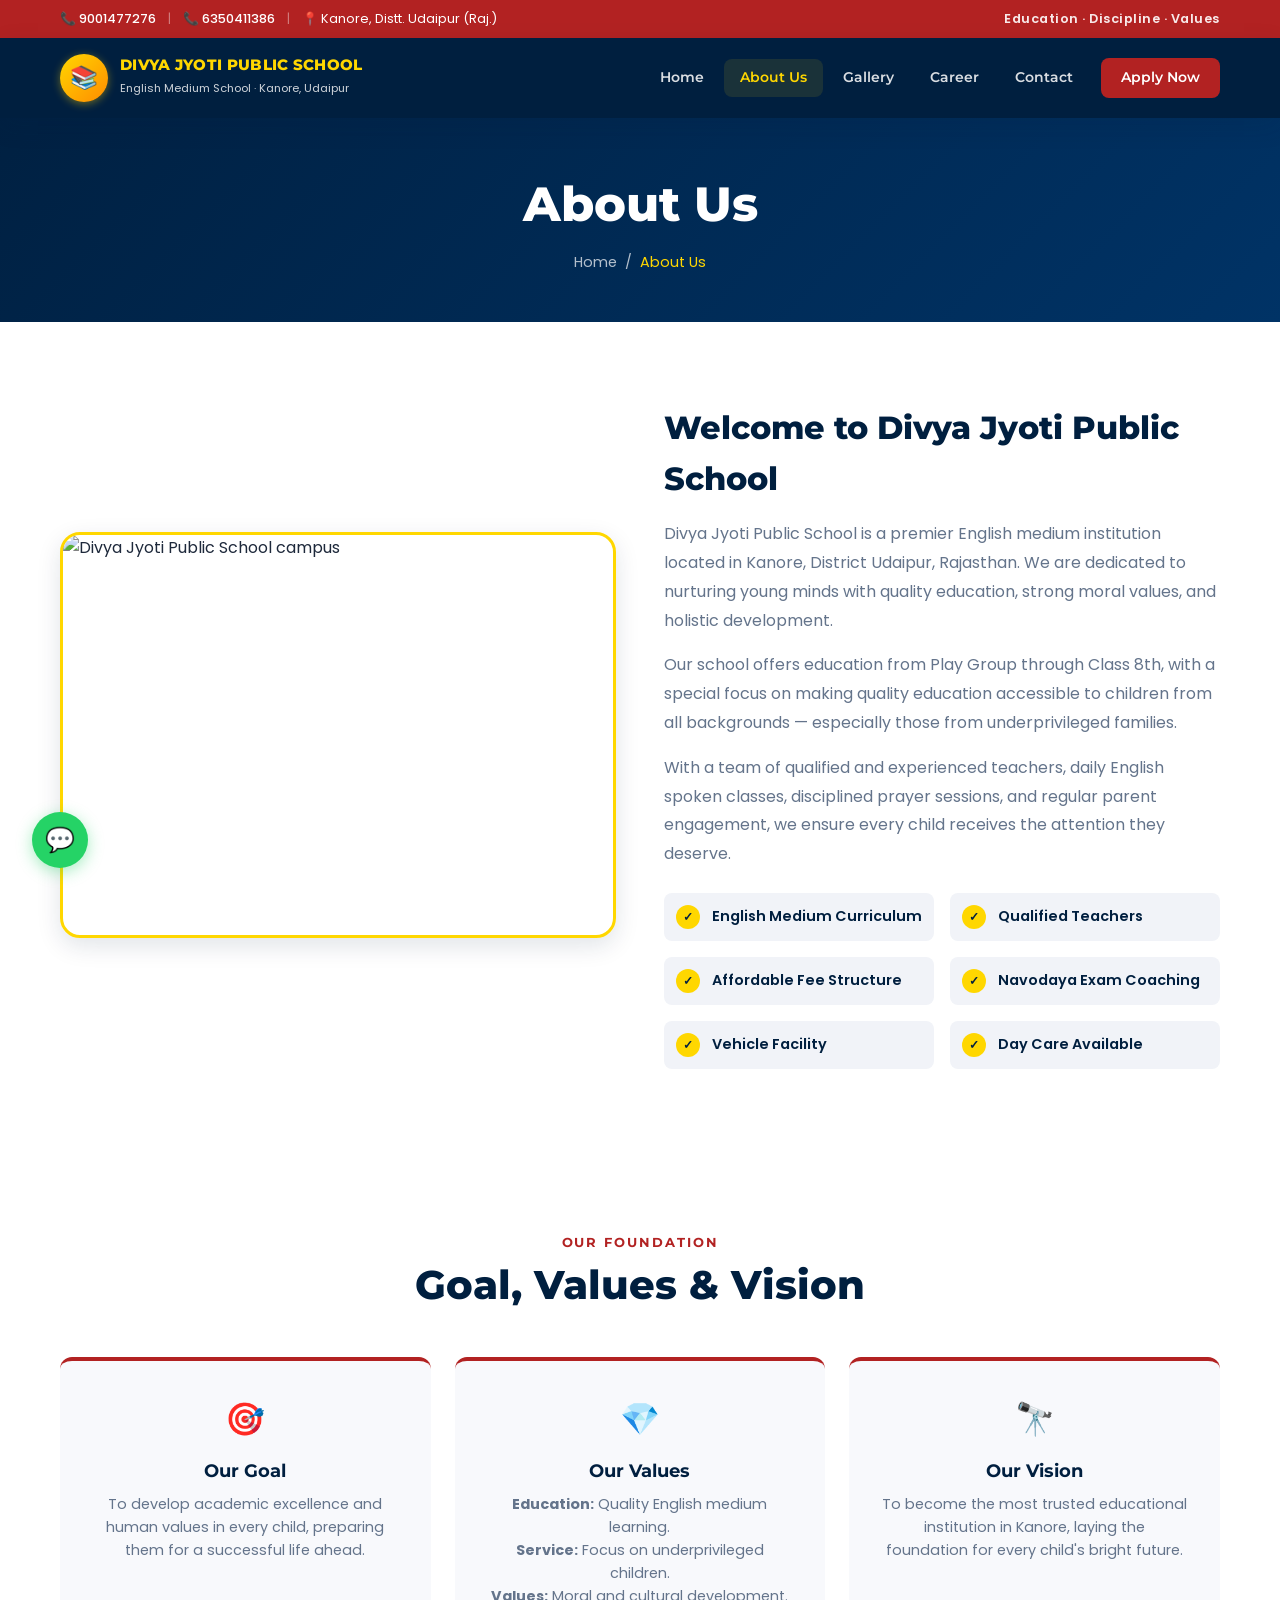
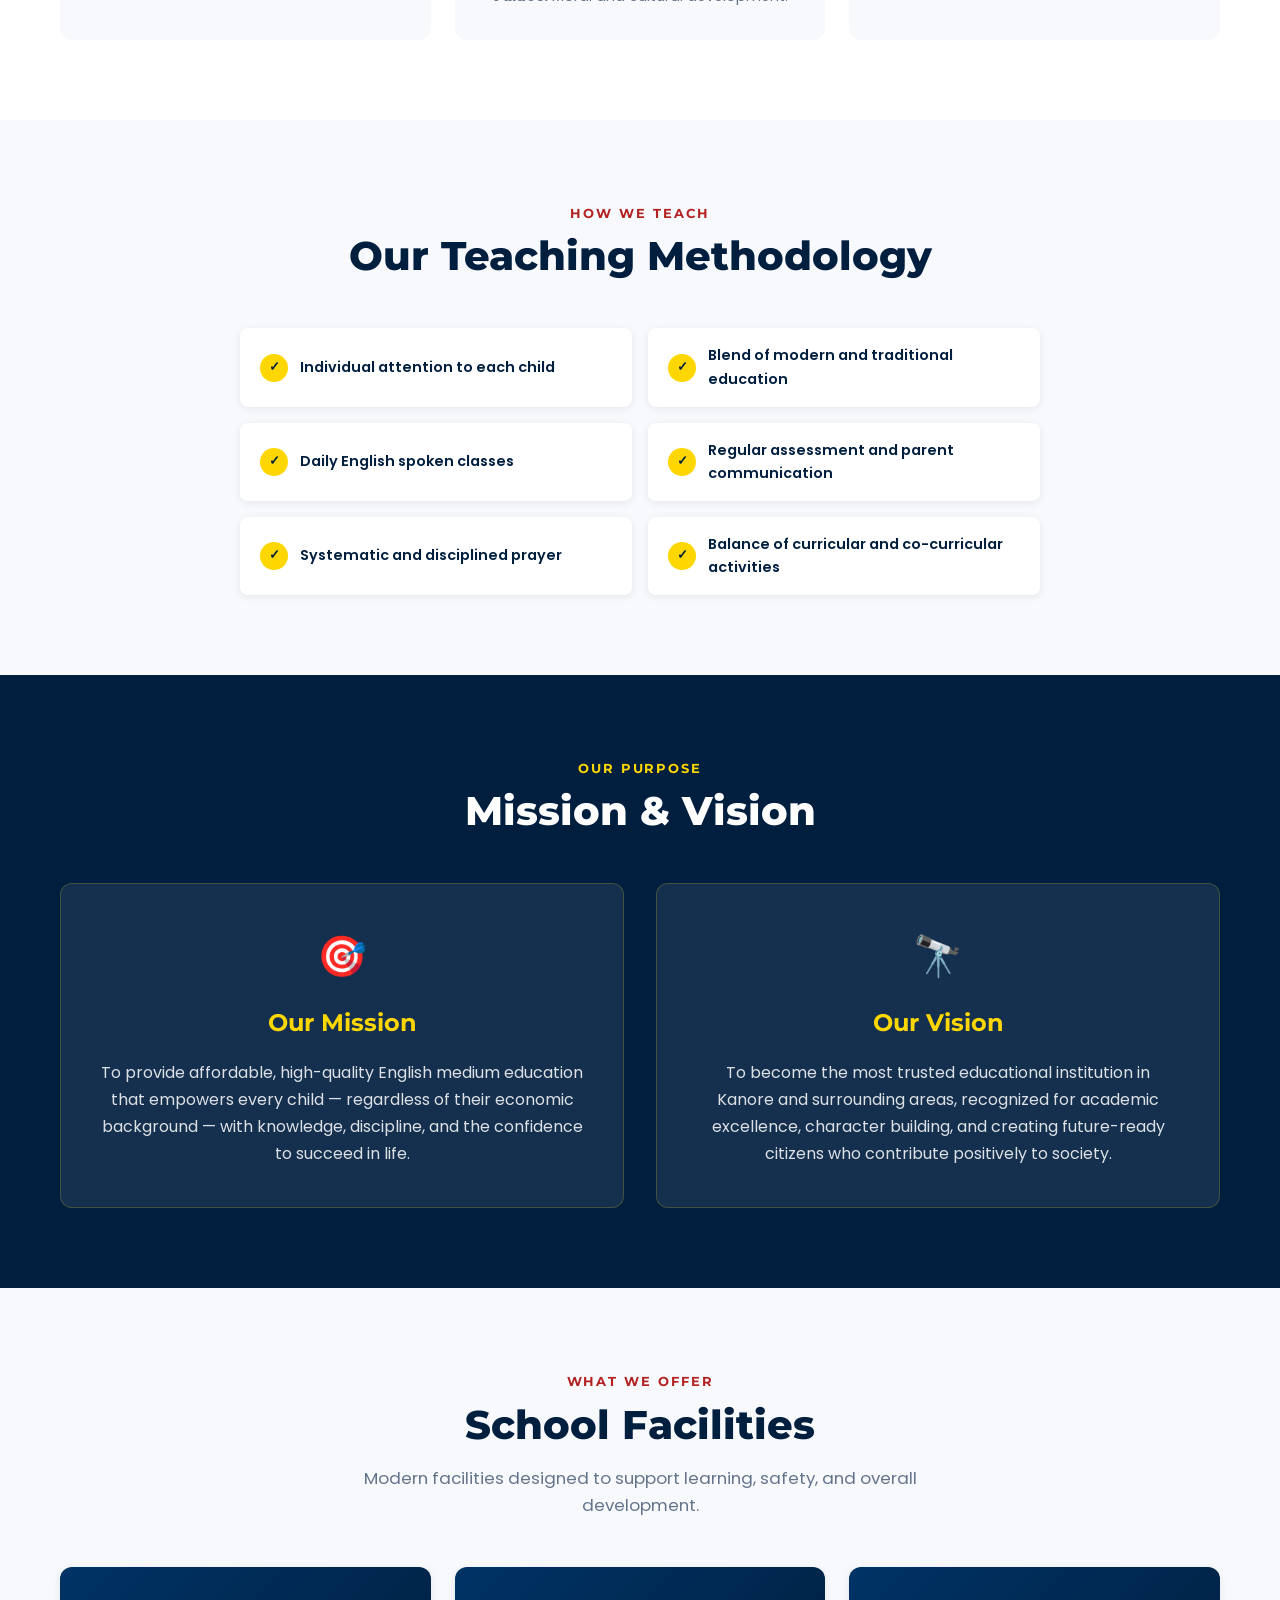
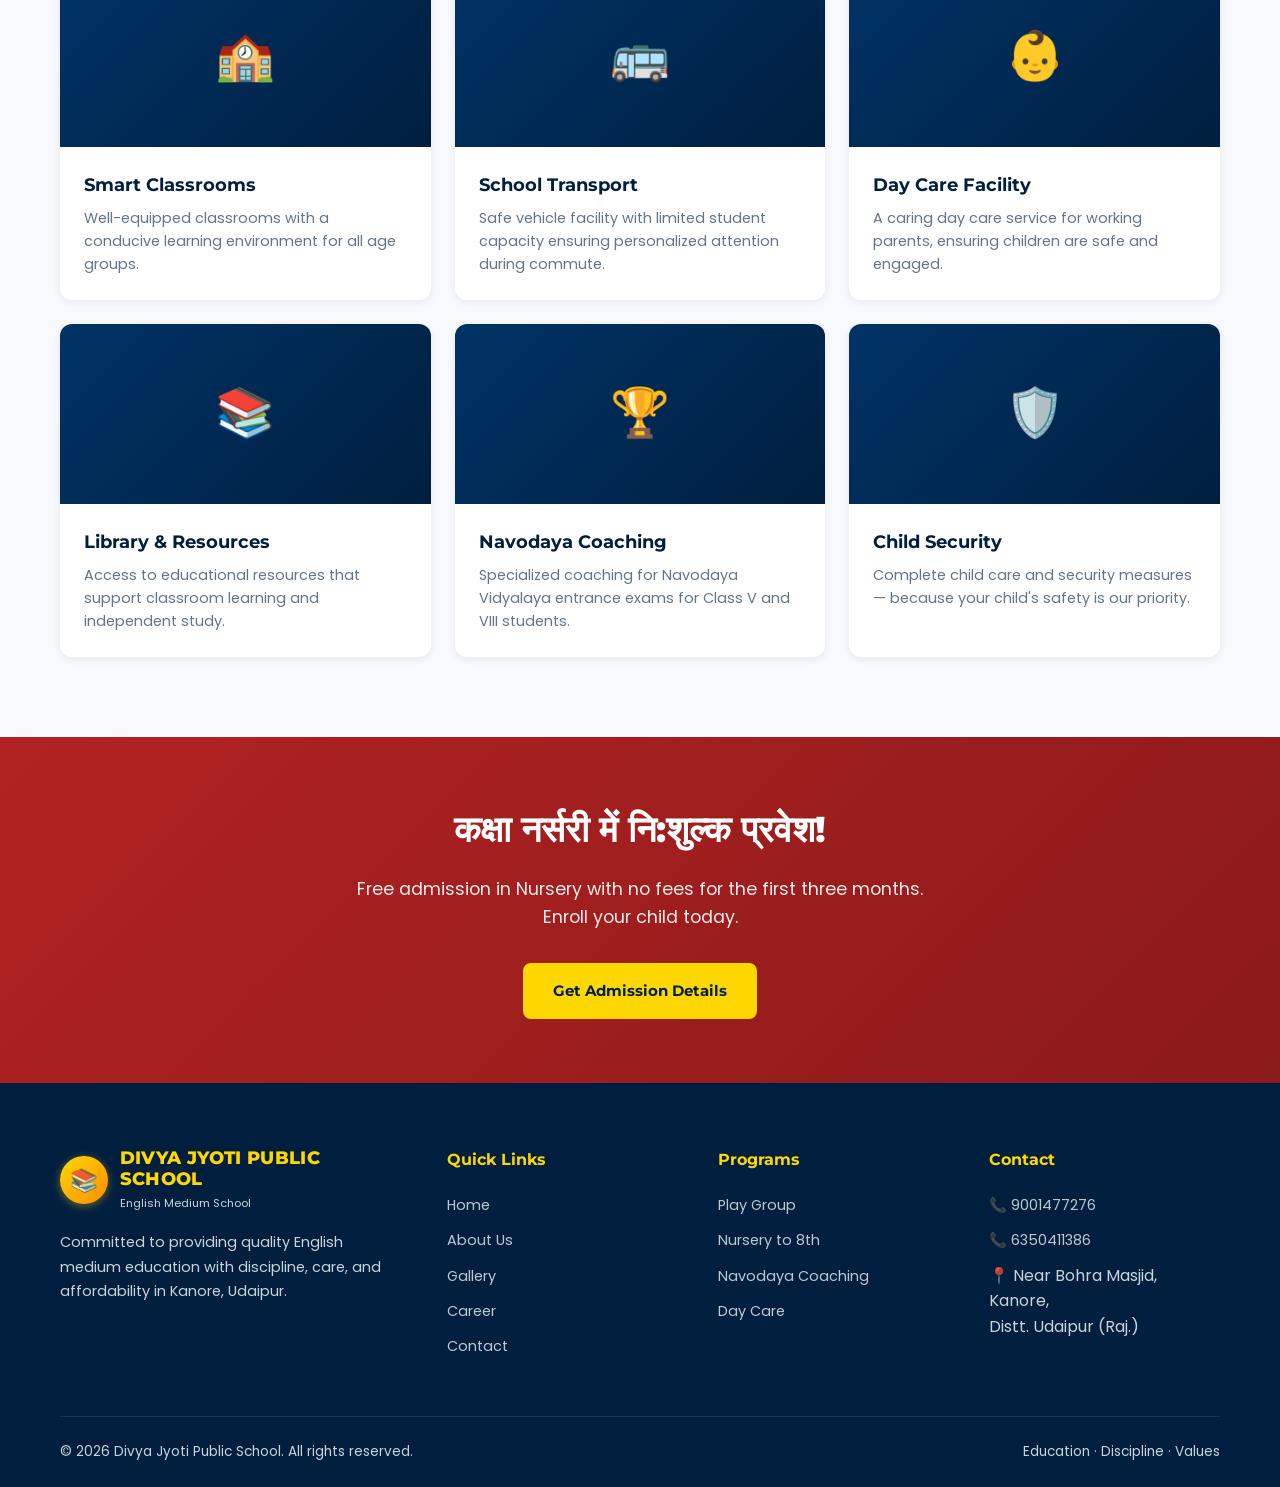
==== about.html @ 96940fe4 "Initial commit" ====
<!DOCTYPE html>
<html lang="en">
<head>
  <meta charset="UTF-8">
  <meta name="viewport" content="width=device-width, initial-scale=1.0">
  <meta name="description" content="About Divya Jyoti Public School — English medium education, qualified teachers, and modern facilities in Kanore, Udaipur.">
  <title>About Us | Divya Jyoti Public School</title>
  <link rel="preconnect" href="https://fonts.googleapis.com">
  <link rel="preconnect" href="https://fonts.gstatic.com" crossorigin>
  <link href="https://fonts.googleapis.com/css2?family=Montserrat:wght@600;700;800;900&family=Poppins:wght@400;500;600;700&display=swap" rel="stylesheet">
  <link rel="stylesheet" href="css/style.css">
</head>
<body>

  <!-- ========== HEADER (shared — copy to all pages) ========== -->
  <div class="header-wrapper">
    <div class="top-bar">
      <div class="container top-bar-inner">
        <div class="top-bar-left">
          <a href="tel:9001477276">📞 9001477276</a>
          <span class="top-bar-divider">|</span>
          <a href="tel:6350411386">📞 6350411386</a>
          <span class="top-bar-divider hide-mobile">|</span>
          <span class="hide-mobile">📍 Kanore, Distt. Udaipur (Raj.)</span>
        </div>
        <div class="top-bar-right hide-mobile">Education · Discipline · Values</div>
      </div>
    </div>
    <header class="site-header">
      <div class="container header-inner">
        <a href="index.html" class="logo">
          <div class="logo-icon">📚</div>
          <div class="logo-text">
            <h1>DIVYA JYOTI PUBLIC SCHOOL</h1>
            <span>English Medium School · Kanore, Udaipur</span>
          </div>
        </a>
        <button class="menu-toggle" aria-label="Toggle navigation">
          <span></span><span></span><span></span>
        </button>
        <nav class="main-nav">
          <a href="index.html" class="nav-link">Home</a>
          <a href="about.html" class="nav-link active">About Us</a>
          <a href="gallery.html" class="nav-link">Gallery</a>
          <a href="career.html" class="nav-link">Career</a>
          <a href="contact.html" class="nav-link">Contact</a>
          <a href="contact.html" class="nav-link nav-cta">Apply Now</a>
        </nav>
      </div>
    </header>
  </div>

  <!-- ========== PAGE BANNER ========== -->
  <section class="page-banner">
    <div class="container">
      <h1>About Us</h1>
      <div class="breadcrumb">
        <a href="index.html">Home</a>
        <span>/</span>
        <span class="current">About Us</span>
      </div>
    </div>
  </section>

  <!-- ========== ABOUT INTRO ========== -->
  <section class="section">
    <div class="container">
      <div class="about-intro">
        <div class="about-image fade-in">
          <img src="assets/images/flyer.png" alt="Divya Jyoti Public School campus">
        </div>
        <div class="about-content fade-in">
          <h2>Welcome to Divya Jyoti Public School</h2>
          <p>
            Divya Jyoti Public School is a premier English medium institution located in Kanore, 
            District Udaipur, Rajasthan. We are dedicated to nurturing young minds with quality 
            education, strong moral values, and holistic development.
          </p>
          <p>
            Our school offers education from Play Group through Class 8th, with a special focus 
            on making quality education accessible to children from all backgrounds — especially 
            those from underprivileged families.
          </p>
          <p>
            With a team of qualified and experienced teachers, daily English spoken classes, 
            disciplined prayer sessions, and regular parent engagement, we ensure every child 
            receives the attention they deserve.
          </p>
          <div class="about-highlights">
            <div class="highlight-item">English Medium Curriculum</div>
            <div class="highlight-item">Qualified Teachers</div>
            <div class="highlight-item">Affordable Fee Structure</div>
            <div class="highlight-item">Navodaya Exam Coaching</div>
            <div class="highlight-item">Vehicle Facility</div>
            <div class="highlight-item">Day Care Available</div>
          </div>
        </div>
      </div>
    </div>
  </section>

  <!-- ========== GOAL, VALUES, VISION ========== -->
  <section class="section">
    <div class="container">
      <div class="section-header fade-in">
        <span class="section-label">Our Foundation</span>
        <h2 class="section-title">Goal, Values &amp; Vision</h2>
      </div>
      <div class="values-grid">
        <div class="value-card fade-in">
          <div class="value-icon">🎯</div>
          <h3>Our Goal</h3>
          <p>To develop academic excellence and human values in every child, preparing them for a successful life ahead.</p>
        </div>
        <div class="value-card fade-in">
          <div class="value-icon">💎</div>
          <h3>Our Values</h3>
          <p><strong>Education:</strong> Quality English medium learning.<br><strong>Service:</strong> Focus on underprivileged children.<br><strong>Values:</strong> Moral and cultural development.</p>
        </div>
        <div class="value-card fade-in">
          <div class="value-icon">🔭</div>
          <h3>Our Vision</h3>
          <p>To become the most trusted educational institution in Kanore, laying the foundation for every child's bright future.</p>
        </div>
      </div>
    </div>
  </section>

  <!-- ========== TEACHING METHODOLOGY ========== -->
  <section class="section features">
    <div class="container">
      <div class="section-header fade-in">
        <span class="section-label">How We Teach</span>
        <h2 class="section-title">Our Teaching Methodology</h2>
      </div>
      <div class="methodology-list">
        <div class="methodology-item fade-in">Individual attention to each child</div>
        <div class="methodology-item fade-in">Blend of modern and traditional education</div>
        <div class="methodology-item fade-in">Daily English spoken classes</div>
        <div class="methodology-item fade-in">Regular assessment and parent communication</div>
        <div class="methodology-item fade-in">Systematic and disciplined prayer</div>
        <div class="methodology-item fade-in">Balance of curricular and co-curricular activities</div>
      </div>
    </div>
  </section>

  <!-- ========== MISSION & VISION ========== -->
  <section class="section mission-vision">
    <div class="container">
      <div class="section-header fade-in">
        <span class="section-label" style="color: var(--gold);">Our Purpose</span>
        <h2 class="section-title">Mission &amp; Vision</h2>
      </div>
      <div class="mv-grid">
        <div class="mv-card fade-in">
          <div class="icon">🎯</div>
          <h3>Our Mission</h3>
          <p>
            To provide affordable, high-quality English medium education that empowers every 
            child — regardless of their economic background — with knowledge, discipline, and 
            the confidence to succeed in life.
          </p>
        </div>
        <div class="mv-card fade-in">
          <div class="icon">🔭</div>
          <h3>Our Vision</h3>
          <p>
            To become the most trusted educational institution in Kanore and surrounding areas, 
            recognized for academic excellence, character building, and creating future-ready 
            citizens who contribute positively to society.
          </p>
        </div>
      </div>
    </div>
  </section>

  <!-- ========== FACILITIES ========== -->
  <section class="section features">
    <div class="container">
      <div class="section-header fade-in">
        <span class="section-label">What We Offer</span>
        <h2 class="section-title">School Facilities</h2>
        <p class="section-subtitle">Modern facilities designed to support learning, safety, and overall development.</p>
      </div>
      <div class="facilities-grid">
        <div class="facility-card fade-in">
          <div class="facility-img">🏫</div>
          <div class="facility-body">
            <h3>Smart Classrooms</h3>
            <p>Well-equipped classrooms with a conducive learning environment for all age groups.</p>
          </div>
        </div>
        <div class="facility-card fade-in">
          <div class="facility-img">🚌</div>
          <div class="facility-body">
            <h3>School Transport</h3>
            <p>Safe vehicle facility with limited student capacity ensuring personalized attention during commute.</p>
          </div>
        </div>
        <div class="facility-card fade-in">
          <div class="facility-img">👶</div>
          <div class="facility-body">
            <h3>Day Care Facility</h3>
            <p>A caring day care service for working parents, ensuring children are safe and engaged.</p>
          </div>
        </div>
        <div class="facility-card fade-in">
          <div class="facility-img">📚</div>
          <div class="facility-body">
            <h3>Library &amp; Resources</h3>
            <p>Access to educational resources that support classroom learning and independent study.</p>
          </div>
        </div>
        <div class="facility-card fade-in">
          <div class="facility-img">🏆</div>
          <div class="facility-body">
            <h3>Navodaya Coaching</h3>
            <p>Specialized coaching for Navodaya Vidyalaya entrance exams for Class V and VIII students.</p>
          </div>
        </div>
        <div class="facility-card fade-in">
          <div class="facility-img">🛡️</div>
          <div class="facility-body">
            <h3>Child Security</h3>
            <p>Complete child care and security measures — because your child's safety is our priority.</p>
          </div>
        </div>
      </div>
    </div>
  </section>

  <!-- ========== CTA ========== -->
  <section class="cta-banner">
    <div class="container fade-in">
      <h2>कक्षा नर्सरी में नि:शुल्क प्रवेश!</h2>
      <p>Free admission in Nursery with no fees for the first three months. Enroll your child today.</p>
      <a href="contact.html" class="btn btn-primary">Get Admission Details</a>
    </div>
  </section>

  <!-- ========== FOOTER ========== -->
  <footer class="site-footer">
    <div class="container">
      <div class="footer-grid">
        <div class="footer-brand">
          <a href="index.html" class="logo">
            <div class="logo-icon">📚</div>
            <div class="logo-text">
              <h1>DIVYA JYOTI PUBLIC SCHOOL</h1>
              <span>English Medium School</span>
            </div>
          </a>
          <p>Committed to providing quality English medium education with discipline, care, and affordability in Kanore, Udaipur.</p>
        </div>
        <div class="footer-col">
          <h4>Quick Links</h4>
          <ul>
            <li><a href="index.html">Home</a></li>
            <li><a href="about.html">About Us</a></li>
            <li><a href="gallery.html">Gallery</a></li>
            <li><a href="career.html">Career</a></li>
            <li><a href="contact.html">Contact</a></li>
          </ul>
        </div>
        <div class="footer-col">
          <h4>Programs</h4>
          <ul>
            <li><a href="about.html">Play Group</a></li>
            <li><a href="about.html">Nursery to 8th</a></li>
            <li><a href="about.html">Navodaya Coaching</a></li>
            <li><a href="about.html">Day Care</a></li>
          </ul>
        </div>
        <div class="footer-col">
          <h4>Contact</h4>
          <ul>
            <li><a href="tel:9001477276">📞 9001477276</a></li>
            <li><a href="tel:6350411386">📞 6350411386</a></li>
            <li>📍 Near Bohra Masjid, Kanore,<br>Distt. Udaipur (Raj.)</li>
          </ul>
        </div>
      </div>
      <div class="footer-bottom">
        <p>&copy; 2026 Divya Jyoti Public School. All rights reserved.</p>
        <p>Education · Discipline · Values</p>
      </div>
    </div>
  </footer>

  <a href="https://wa.me/919001477276" class="whatsapp-float" target="_blank" rel="noopener" aria-label="Chat on WhatsApp">💬</a>
  <button class="scroll-top" aria-label="Scroll to top">↑</button>
  <script src="js/main.js"></script>
</body>
</html>
---- css/style.css ----
/* ============================================
   Divya Jyoti Public School — Shared Styles
   Team note: Edit variables here for global theming
   ============================================ */

:root {
  --navy: #001f3f;
  --navy-light: #003366;
  --gold: #ffd700;
  --gold-dark: #e6c200;
  --crimson: #b22222;
  --crimson-dark: #8b1a1a;
  --white: #ffffff;
  --off-white: #f8f9fc;
  --gray-100: #f1f3f8;
  --gray-200: #e2e6ef;
  --gray-400: #94a3b8;
  --gray-600: #64748b;
  --gray-800: #1e293b;
  --shadow-sm: 0 2px 8px rgba(0, 31, 63, 0.08);
  --shadow-md: 0 8px 24px rgba(0, 31, 63, 0.12);
  --shadow-lg: 0 16px 48px rgba(0, 31, 63, 0.16);
  --radius-sm: 8px;
  --radius-md: 12px;
  --radius-lg: 20px;
  --topbar-height: 38px;
  --header-height: 80px;
  --total-header: calc(var(--topbar-height) + var(--header-height));
  --transition: 0.3s ease;
  --font-heading: "Montserrat", sans-serif;
  --font-body: "Poppins", sans-serif;
}

*,
*::before,
*::after {
  box-sizing: border-box;
  margin: 0;
  padding: 0;
}

html {
  scroll-behavior: smooth;
}

body {
  font-family: var(--font-body);
  color: var(--gray-800);
  background: var(--white);
  line-height: 1.6;
  overflow-x: hidden;
}

img {
  max-width: 100%;
  height: auto;
  display: block;
}

a {
  text-decoration: none;
  color: inherit;
  transition: color var(--transition);
}

ul {
  list-style: none;
}

.container {
  width: 100%;
  max-width: 1200px;
  margin: 0 auto;
  padding: 0 1.25rem;
}

.section {
  padding: 5rem 0;
}

.section-header {
  text-align: center;
  margin-bottom: 3rem;
}

.section-label {
  display: inline-block;
  font-family: var(--font-heading);
  font-size: 0.8rem;
  font-weight: 700;
  letter-spacing: 0.15em;
  text-transform: uppercase;
  color: var(--crimson);
  margin-bottom: 0.5rem;
}

.section-title {
  font-family: var(--font-heading);
  font-size: clamp(1.75rem, 4vw, 2.5rem);
  font-weight: 800;
  color: var(--navy);
  line-height: 1.2;
}

.section-subtitle {
  max-width: 600px;
  margin: 1rem auto 0;
  color: var(--gray-600);
  font-size: 1.05rem;
}

/* ========== Buttons ========== */

.btn {
  display: inline-flex;
  align-items: center;
  justify-content: center;
  gap: 0.5rem;
  padding: 0.85rem 1.75rem;
  font-family: var(--font-heading);
  font-size: 0.95rem;
  font-weight: 700;
  border: 2px solid transparent;
  border-radius: var(--radius-sm);
  cursor: pointer;
  transition: all var(--transition);
}

.btn-primary {
  background: var(--gold);
  color: var(--navy);
  border-color: var(--gold);
}

.btn-primary:hover {
  background: var(--gold-dark);
  border-color: var(--gold-dark);
  transform: translateY(-2px);
  box-shadow: var(--shadow-md);
}

.btn-outline {
  background: transparent;
  color: var(--white);
  border-color: var(--white);
}

.btn-outline:hover {
  background: var(--white);
  color: var(--navy);
}

.btn-crimson {
  background: var(--crimson);
  color: var(--white);
  border-color: var(--crimson);
}

.btn-crimson:hover {
  background: var(--crimson-dark);
  border-color: var(--crimson-dark);
  transform: translateY(-2px);
  box-shadow: var(--shadow-md);
}

/* ========== Top Bar ========== */

.header-wrapper {
  position: fixed;
  top: 0;
  left: 0;
  right: 0;
  z-index: 1000;
}

.top-bar {
  background: var(--crimson);
  color: var(--white);
  font-size: 0.8rem;
  height: var(--topbar-height);
  display: flex;
  align-items: center;
}

.top-bar-inner {
  display: flex;
  align-items: center;
  justify-content: space-between;
  gap: 1rem;
}

.top-bar-left {
  display: flex;
  align-items: center;
  gap: 0.75rem;
  flex-wrap: wrap;
}

.top-bar-left a {
  color: var(--white);
  font-weight: 500;
}

.top-bar-left a:hover {
  color: var(--gold);
}

.top-bar-divider {
  opacity: 0.4;
}

.top-bar-right {
  font-weight: 600;
  letter-spacing: 0.04em;
  color: rgba(255, 255, 255, 0.9);
}

/* ========== Header ========== */

.site-header {
  background: var(--navy);
  box-shadow: var(--shadow-md);
  transition: background var(--transition);
}

.site-header.scrolled {
  background: rgba(0, 31, 63, 0.97);
  backdrop-filter: blur(10px);
}

.header-inner {
  display: flex;
  align-items: center;
  justify-content: space-between;
  height: var(--header-height);
  gap: 1rem;
}

.logo {
  display: flex;
  align-items: center;
  gap: 0.75rem;
  flex-shrink: 0;
}

.logo-icon {
  width: 48px;
  height: 48px;
  background: linear-gradient(135deg, var(--gold), #ff8c00);
  border-radius: 50%;
  display: flex;
  align-items: center;
  justify-content: center;
  font-size: 1.4rem;
  box-shadow: 0 2px 8px rgba(255, 215, 0, 0.4);
}

.logo-text h1 {
  font-family: var(--font-heading);
  font-size: 0.95rem;
  font-weight: 800;
  color: var(--gold);
  line-height: 1.2;
  letter-spacing: 0.02em;
}

.logo-text span {
  font-size: 0.7rem;
  color: rgba(255, 255, 255, 0.8);
  font-weight: 400;
}

.main-nav {
  display: flex;
  align-items: center;
  gap: 0.25rem;
}

.nav-link {
  font-family: var(--font-heading);
  font-size: 0.85rem;
  font-weight: 600;
  color: rgba(255, 255, 255, 0.85);
  padding: 0.5rem 1rem;
  border-radius: var(--radius-sm);
  transition: all var(--transition);
}

.nav-link:hover,
.nav-link.active {
  color: var(--gold);
  background: rgba(255, 215, 0, 0.1);
}

.nav-cta {
  margin-left: 0.5rem;
  padding: 0.55rem 1.25rem !important;
  background: var(--crimson) !important;
  color: var(--white) !important;
  border-radius: var(--radius-sm);
}

.nav-cta:hover {
  background: var(--crimson-dark) !important;
  color: var(--white) !important;
}

.menu-toggle {
  display: none;
  flex-direction: column;
  gap: 5px;
  background: none;
  border: none;
  cursor: pointer;
  padding: 0.5rem;
}

.menu-toggle span {
  display: block;
  width: 26px;
  height: 3px;
  background: var(--gold);
  border-radius: 2px;
  transition: all var(--transition);
}

.menu-toggle.active span:nth-child(1) {
  transform: rotate(45deg) translate(5px, 6px);
}

.menu-toggle.active span:nth-child(2) {
  opacity: 0;
}

.menu-toggle.active span:nth-child(3) {
  transform: rotate(-45deg) translate(5px, -6px);
}

/* ========== Hero ========== */

.hero-welcome {
  font-size: 0.95rem;
  color: rgba(255, 255, 255, 0.75);
  margin-bottom: 0.75rem;
  font-weight: 500;
}

.hero-pills {
  display: flex;
  flex-wrap: wrap;
  gap: 0.6rem;
  margin-bottom: 1.5rem;
}

.hero-pill {
  display: inline-flex;
  align-items: center;
  gap: 0.35rem;
  background: rgba(255, 255, 255, 0.1);
  border: 1px solid rgba(255, 255, 255, 0.15);
  color: var(--white);
  font-size: 0.8rem;
  font-weight: 600;
  padding: 0.45rem 0.9rem;
  border-radius: 50px;
}

.hero-tagline {
  font-size: clamp(1rem, 2vw, 1.15rem);
  color: rgba(255, 255, 255, 0.8);
  font-style: italic;
  margin-bottom: 1.25rem;
  max-width: 500px;
}

.hero {
  position: relative;
  min-height: 100vh;
  display: flex;
  align-items: center;
  background: linear-gradient(135deg, var(--navy) 0%, var(--navy-light) 50%, #004080 100%);
  padding-top: var(--total-header);
  overflow: hidden;
}

.hero::before {
  content: "";
  position: absolute;
  inset: 0;
  background:
    radial-gradient(circle at 20% 80%, rgba(255, 215, 0, 0.08) 0%, transparent 50%),
    radial-gradient(circle at 80% 20%, rgba(178, 34, 34, 0.1) 0%, transparent 50%);
  pointer-events: none;
}

.hero-grid {
  display: grid;
  grid-template-columns: 1fr 1fr;
  gap: 3rem;
  align-items: center;
  position: relative;
  z-index: 1;
}

.hero-badge {
  display: inline-flex;
  align-items: center;
  gap: 0.5rem;
  background: rgba(255, 215, 0, 0.15);
  border: 1px solid rgba(255, 215, 0, 0.3);
  color: var(--gold);
  font-family: var(--font-heading);
  font-size: 0.8rem;
  font-weight: 700;
  letter-spacing: 0.1em;
  text-transform: uppercase;
  padding: 0.5rem 1rem;
  border-radius: 50px;
  margin-bottom: 1.5rem;
}

.hero-badge::before {
  content: "";
  width: 8px;
  height: 8px;
  background: var(--gold);
  border-radius: 50%;
  animation: pulse 2s infinite;
}

@keyframes pulse {
  0%, 100% { opacity: 1; transform: scale(1); }
  50% { opacity: 0.5; transform: scale(1.3); }
}

.hero-title {
  font-family: var(--font-heading);
  font-size: clamp(2.5rem, 6vw, 4rem);
  font-weight: 900;
  color: var(--white);
  line-height: 1.1;
  margin-bottom: 0.5rem;
}

.hero-title .highlight {
  color: var(--gold);
  display: block;
}

.hero-subtitle {
  font-size: clamp(1.1rem, 2.5vw, 1.5rem);
  color: rgba(255, 255, 255, 0.9);
  font-weight: 500;
  margin-bottom: 1.5rem;
}

.hero-promo {
  position: relative;
  background: rgba(178, 34, 34, 0.2);
  border: 2px dashed var(--crimson);
  border-radius: var(--radius-md);
  padding: 1rem 1.25rem;
  margin-bottom: 2rem;
  max-width: 480px;
}

.hero-promo p {
  color: var(--white);
  font-size: 1rem;
  font-weight: 600;
  line-height: 1.5;
}

.hero-promo .hindi {
  font-size: 1.05rem;
}

.hero-actions {
  display: flex;
  flex-wrap: wrap;
  gap: 1rem;
  margin-bottom: 2rem;
}

.hero-stats {
  display: flex;
  gap: 2rem;
  flex-wrap: wrap;
}

.stat-item {
  text-align: center;
}

.stat-number {
  font-family: var(--font-heading);
  font-size: 1.75rem;
  font-weight: 800;
  color: var(--gold);
}

.stat-label {
  font-size: 0.8rem;
  color: rgba(255, 255, 255, 0.7);
  margin-top: 0.25rem;
}

.hero-visual {
  position: relative;
  display: flex;
  justify-content: center;
  align-items: center;
}

.hero-image-wrapper {
  position: relative;
  border-radius: var(--radius-lg);
  overflow: hidden;
  box-shadow: var(--shadow-lg);
  border: 4px solid rgba(255, 215, 0, 0.3);
}

.hero-image-wrapper img {
  width: 100%;
  max-height: 520px;
  object-fit: cover;
}

.trust-badge {
  position: absolute;
  bottom: -20px;
  left: -20px;
  width: 140px;
  height: 140px;
  background: var(--crimson);
  border-radius: 50%;
  display: flex;
  flex-direction: column;
  align-items: center;
  justify-content: center;
  text-align: center;
  padding: 1rem;
  box-shadow: var(--shadow-lg);
  border: 4px solid var(--gold);
  animation: float 3s ease-in-out infinite;
}

@keyframes float {
  0%, 100% { transform: translateY(0); }
  50% { transform: translateY(-8px); }
}

.trust-badge span {
  font-family: var(--font-heading);
  font-size: 0.7rem;
  font-weight: 800;
  color: var(--white);
  line-height: 1.3;
  text-transform: uppercase;
}

.floating-card {
  position: absolute;
  top: 20px;
  right: -30px;
  background: var(--white);
  border-radius: var(--radius-md);
  padding: 1rem 1.25rem;
  box-shadow: var(--shadow-lg);
  display: flex;
  align-items: center;
  gap: 0.75rem;
  animation: float 4s ease-in-out infinite reverse;
}

.floating-card-icon {
  font-size: 1.5rem;
}

.floating-card-text {
  font-size: 0.85rem;
  font-weight: 600;
  color: var(--navy);
  line-height: 1.3;
}

/* ========== Features ========== */

.features {
  background: var(--off-white);
}

.features-grid {
  display: grid;
  grid-template-columns: repeat(auto-fill, minmax(280px, 1fr));
  gap: 1.5rem;
}

.feature-card {
  background: var(--white);
  border-radius: var(--radius-md);
  padding: 2rem 1.5rem;
  box-shadow: var(--shadow-sm);
  border: 1px solid var(--gray-200);
  transition: all var(--transition);
  text-align: center;
}

.feature-card:hover {
  transform: translateY(-6px);
  box-shadow: var(--shadow-md);
  border-color: var(--gold);
}

.feature-icon {
  width: 64px;
  height: 64px;
  margin: 0 auto 1.25rem;
  background: linear-gradient(135deg, var(--navy), var(--navy-light));
  border-radius: 50%;
  display: flex;
  align-items: center;
  justify-content: center;
  font-size: 1.75rem;
}

.feature-card h3 {
  font-family: var(--font-heading);
  font-size: 1.05rem;
  font-weight: 700;
  color: var(--navy);
  margin-bottom: 0.5rem;
}

.feature-card p {
  font-size: 0.9rem;
  color: var(--gray-600);
  line-height: 1.5;
}

/* ========== CTA Banner ========== */

.cta-banner {
  background: linear-gradient(135deg, var(--crimson), var(--crimson-dark));
  padding: 4rem 0;
  text-align: center;
}

.cta-banner h2 {
  font-family: var(--font-heading);
  font-size: clamp(1.5rem, 3vw, 2.25rem);
  font-weight: 800;
  color: var(--white);
  margin-bottom: 1rem;
}

.cta-banner p {
  color: rgba(255, 255, 255, 0.9);
  font-size: 1.1rem;
  margin-bottom: 2rem;
  max-width: 600px;
  margin-left: auto;
  margin-right: auto;
}

/* ========== Page Banner (inner pages) ========== */

.page-banner {
  background: linear-gradient(135deg, var(--navy), var(--navy-light));
  padding: calc(var(--total-header) + 3rem) 0 3rem;
  text-align: center;
}

.page-banner h1 {
  font-family: var(--font-heading);
  font-size: clamp(2rem, 5vw, 3rem);
  font-weight: 800;
  color: var(--white);
  margin-bottom: 0.5rem;
}

.breadcrumb {
  display: flex;
  align-items: center;
  justify-content: center;
  gap: 0.5rem;
  font-size: 0.9rem;
  color: rgba(255, 255, 255, 0.7);
}

.breadcrumb a:hover {
  color: var(--gold);
}

.breadcrumb .current {
  color: var(--gold);
}

/* ========== About Page ========== */

.about-intro {
  display: grid;
  grid-template-columns: 1fr 1fr;
  gap: 3rem;
  align-items: center;
}

.about-image {
  border-radius: var(--radius-lg);
  overflow: hidden;
  box-shadow: var(--shadow-md);
  border: 3px solid var(--gold);
}

.about-image img {
  width: 100%;
  height: 400px;
  object-fit: cover;
}

.about-content h2 {
  font-family: var(--font-heading);
  font-size: 2rem;
  font-weight: 800;
  color: var(--navy);
  margin-bottom: 1rem;
}

.about-content p {
  color: var(--gray-600);
  margin-bottom: 1rem;
  line-height: 1.8;
}

.about-highlights {
  display: grid;
  grid-template-columns: 1fr 1fr;
  gap: 1rem;
  margin-top: 1.5rem;
}

.highlight-item {
  display: flex;
  align-items: center;
  gap: 0.75rem;
  padding: 0.75rem;
  background: var(--gray-100);
  border-radius: var(--radius-sm);
  font-size: 0.9rem;
  font-weight: 600;
  color: var(--navy);
}

.highlight-item::before {
  content: "✓";
  display: flex;
  align-items: center;
  justify-content: center;
  width: 24px;
  height: 24px;
  background: var(--gold);
  color: var(--navy);
  border-radius: 50%;
  font-size: 0.75rem;
  font-weight: 800;
  flex-shrink: 0;
}

.mission-vision {
  background: var(--navy);
  color: var(--white);
}

.mission-vision .section-title {
  color: var(--white);
}

.mv-grid {
  display: grid;
  grid-template-columns: 1fr 1fr;
  gap: 2rem;
}

.mv-card {
  background: rgba(255, 255, 255, 0.08);
  border: 1px solid rgba(255, 215, 0, 0.2);
  border-radius: var(--radius-md);
  padding: 2.5rem;
  text-align: center;
  transition: all var(--transition);
}

.mv-card:hover {
  background: rgba(255, 255, 255, 0.12);
  transform: translateY(-4px);
}

.mv-card .icon {
  font-size: 2.5rem;
  margin-bottom: 1rem;
}

.mv-card h3 {
  font-family: var(--font-heading);
  font-size: 1.5rem;
  font-weight: 700;
  color: var(--gold);
  margin-bottom: 1rem;
}

.mv-card p {
  color: rgba(255, 255, 255, 0.85);
  line-height: 1.7;
}

.facilities-grid {
  display: grid;
  grid-template-columns: repeat(3, 1fr);
  gap: 1.5rem;
}

.facility-card {
  background: var(--white);
  border-radius: var(--radius-md);
  overflow: hidden;
  box-shadow: var(--shadow-sm);
  transition: all var(--transition);
}

.facility-card:hover {
  box-shadow: var(--shadow-md);
  transform: translateY(-4px);
}

.facility-card .facility-img {
  height: 180px;
  background: linear-gradient(135deg, var(--navy-light), var(--navy));
  display: flex;
  align-items: center;
  justify-content: center;
  font-size: 3rem;
}

.facility-card .facility-body {
  padding: 1.5rem;
}

.facility-card h3 {
  font-family: var(--font-heading);
  font-size: 1.1rem;
  font-weight: 700;
  color: var(--navy);
  margin-bottom: 0.5rem;
}

.facility-card p {
  font-size: 0.9rem;
  color: var(--gray-600);
}

/* ========== Gallery ========== */

.gallery-filters {
  display: flex;
  justify-content: center;
  flex-wrap: wrap;
  gap: 0.75rem;
  margin-bottom: 2.5rem;
}

.filter-btn {
  padding: 0.6rem 1.25rem;
  font-family: var(--font-heading);
  font-size: 0.85rem;
  font-weight: 600;
  background: var(--gray-100);
  color: var(--gray-600);
  border: 2px solid transparent;
  border-radius: 50px;
  cursor: pointer;
  transition: all var(--transition);
}

.filter-btn:hover,
.filter-btn.active {
  background: var(--navy);
  color: var(--white);
}

.gallery-grid {
  display: grid;
  grid-template-columns: repeat(auto-fill, minmax(280px, 1fr));
  gap: 1.25rem;
}

.gallery-item {
  position: relative;
  border-radius: var(--radius-md);
  overflow: hidden;
  cursor: pointer;
  aspect-ratio: 4/3;
  box-shadow: var(--shadow-sm);
}

.gallery-item img {
  width: 100%;
  height: 100%;
  object-fit: cover;
  transition: transform 0.5s ease;
}

.gallery-item:hover img {
  transform: scale(1.08);
}

.gallery-overlay {
  position: absolute;
  inset: 0;
  background: linear-gradient(to top, rgba(0, 31, 63, 0.85), transparent 60%);
  display: flex;
  flex-direction: column;
  justify-content: flex-end;
  padding: 1.25rem;
  opacity: 0;
  transition: opacity var(--transition);
}

.gallery-item:hover .gallery-overlay {
  opacity: 1;
}

.gallery-overlay h4 {
  font-family: var(--font-heading);
  color: var(--white);
  font-size: 1rem;
  font-weight: 700;
}

.gallery-overlay span {
  color: var(--gold);
  font-size: 0.8rem;
}

/* Lightbox */
.lightbox {
  position: fixed;
  inset: 0;
  z-index: 2000;
  background: rgba(0, 0, 0, 0.92);
  display: flex;
  align-items: center;
  justify-content: center;
  opacity: 0;
  visibility: hidden;
  transition: all var(--transition);
}

.lightbox.active {
  opacity: 1;
  visibility: visible;
}

.lightbox img {
  max-width: 90vw;
  max-height: 85vh;
  border-radius: var(--radius-md);
  box-shadow: var(--shadow-lg);
}

.lightbox-close {
  position: absolute;
  top: 1.5rem;
  right: 1.5rem;
  background: none;
  border: none;
  color: var(--white);
  font-size: 2.5rem;
  cursor: pointer;
  line-height: 1;
  transition: color var(--transition);
}

.lightbox-close:hover {
  color: var(--gold);
}

.lightbox-nav {
  position: absolute;
  top: 50%;
  transform: translateY(-50%);
  background: rgba(255, 255, 255, 0.15);
  border: none;
  color: var(--white);
  font-size: 2rem;
  width: 50px;
  height: 50px;
  border-radius: 50%;
  cursor: pointer;
  transition: all var(--transition);
}

.lightbox-nav:hover {
  background: var(--gold);
  color: var(--navy);
}

.lightbox-prev { left: 1.5rem; }
.lightbox-next { right: 1.5rem; }

/* ========== Contact ========== */

.contact-grid {
  display: grid;
  grid-template-columns: 1fr 1.2fr;
  gap: 3rem;
}

.contact-info-card {
  background: var(--navy);
  color: var(--white);
  border-radius: var(--radius-lg);
  padding: 2.5rem;
}

.contact-info-card h3 {
  font-family: var(--font-heading);
  font-size: 1.5rem;
  font-weight: 700;
  color: var(--gold);
  margin-bottom: 1.5rem;
}

.contact-item {
  display: flex;
  gap: 1rem;
  margin-bottom: 1.5rem;
  align-items: flex-start;
}

.contact-item-icon {
  width: 48px;
  height: 48px;
  background: rgba(255, 215, 0, 0.15);
  border-radius: 50%;
  display: flex;
  align-items: center;
  justify-content: center;
  font-size: 1.25rem;
  flex-shrink: 0;
}

.contact-item h4 {
  font-size: 0.85rem;
  font-weight: 600;
  color: var(--gold);
  margin-bottom: 0.25rem;
  text-transform: uppercase;
  letter-spacing: 0.05em;
}

.contact-item p,
.contact-item a {
  color: rgba(255, 255, 255, 0.9);
  font-size: 0.95rem;
  line-height: 1.5;
}

.contact-item a:hover {
  color: var(--gold);
}

.social-links {
  display: flex;
  gap: 0.75rem;
  margin-top: 2rem;
}

.social-link {
  width: 44px;
  height: 44px;
  background: rgba(255, 255, 255, 0.1);
  border-radius: 50%;
  display: flex;
  align-items: center;
  justify-content: center;
  font-size: 1.1rem;
  transition: all var(--transition);
}

.social-link:hover {
  background: var(--gold);
  transform: translateY(-3px);
}

.contact-form-wrapper {
  background: var(--white);
  border-radius: var(--radius-lg);
  padding: 2.5rem;
  box-shadow: var(--shadow-md);
  border: 1px solid var(--gray-200);
}

.contact-form-wrapper h3 {
  font-family: var(--font-heading);
  font-size: 1.5rem;
  font-weight: 700;
  color: var(--navy);
  margin-bottom: 1.5rem;
}

.form-group {
  margin-bottom: 1.25rem;
}

.form-group label {
  display: block;
  font-size: 0.85rem;
  font-weight: 600;
  color: var(--navy);
  margin-bottom: 0.4rem;
}

.form-group input,
.form-group textarea,
.form-group select {
  width: 100%;
  padding: 0.85rem 1rem;
  font-family: var(--font-body);
  font-size: 0.95rem;
  border: 2px solid var(--gray-200);
  border-radius: var(--radius-sm);
  background: var(--off-white);
  transition: border-color var(--transition);
  outline: none;
}

.form-group input:focus,
.form-group textarea:focus,
.form-group select:focus {
  border-color: var(--navy);
  background: var(--white);
}

.form-group textarea {
  resize: vertical;
  min-height: 120px;
}

.form-row {
  display: grid;
  grid-template-columns: 1fr 1fr;
  gap: 1rem;
}

.map-section {
  margin-top: 3rem;
  border-radius: var(--radius-lg);
  overflow: hidden;
  box-shadow: var(--shadow-md);
  height: 350px;
  background: var(--gray-100);
  display: flex;
  align-items: center;
  justify-content: center;
  border: 2px solid var(--gray-200);
}

.map-placeholder {
  text-align: center;
  color: var(--gray-600);
}

.map-placeholder span {
  font-size: 3rem;
  display: block;
  margin-bottom: 0.5rem;
}

/* ========== Career ========== */

.career-intro {
  text-align: center;
  max-width: 700px;
  margin: 0 auto 3rem;
}

.career-intro .hindi-text {
  font-size: 1.25rem;
  font-weight: 600;
  color: var(--crimson);
  margin-bottom: 1rem;
}

.career-positions {
  display: grid;
  grid-template-columns: repeat(auto-fill, minmax(320px, 1fr));
  gap: 1.5rem;
  margin-bottom: 3rem;
}

.position-card {
  background: var(--white);
  border: 2px solid var(--gray-200);
  border-radius: var(--radius-md);
  padding: 2rem;
  transition: all var(--transition);
}

.position-card:hover {
  border-color: var(--gold);
  box-shadow: var(--shadow-md);
}

.position-card .tag {
  display: inline-block;
  background: rgba(178, 34, 34, 0.1);
  color: var(--crimson);
  font-size: 0.75rem;
  font-weight: 700;
  padding: 0.3rem 0.75rem;
  border-radius: 50px;
  margin-bottom: 1rem;
  text-transform: uppercase;
  letter-spacing: 0.05em;
}

.position-card h3 {
  font-family: var(--font-heading);
  font-size: 1.25rem;
  font-weight: 700;
  color: var(--navy);
  margin-bottom: 0.75rem;
}

.position-card p {
  font-size: 0.9rem;
  color: var(--gray-600);
  margin-bottom: 1rem;
  line-height: 1.6;
}

.position-card ul {
  margin-bottom: 1.5rem;
}

.position-card li {
  font-size: 0.85rem;
  color: var(--gray-600);
  padding: 0.35rem 0;
  padding-left: 1.25rem;
  position: relative;
}

.position-card li::before {
  content: "•";
  position: absolute;
  left: 0;
  color: var(--gold);
  font-weight: 800;
}

.career-form-section {
  background: var(--off-white);
}

.career-form-wrapper {
  max-width: 700px;
  margin: 0 auto;
  background: var(--white);
  border-radius: var(--radius-lg);
  padding: 2.5rem;
  box-shadow: var(--shadow-md);
}

/* ========== Footer ========== */

.site-footer {
  background: var(--navy);
  color: rgba(255, 255, 255, 0.8);
  padding-top: 4rem;
}

.footer-grid {
  display: grid;
  grid-template-columns: 1.5fr 1fr 1fr 1fr;
  gap: 2.5rem;
  padding-bottom: 3rem;
  border-bottom: 1px solid rgba(255, 255, 255, 0.1);
}

.footer-brand .logo-text h1 {
  font-size: 1.1rem;
}

.footer-brand p {
  margin-top: 1rem;
  font-size: 0.9rem;
  line-height: 1.7;
}

.footer-col h4 {
  font-family: var(--font-heading);
  font-size: 1rem;
  font-weight: 700;
  color: var(--gold);
  margin-bottom: 1.25rem;
}

.footer-col ul li {
  margin-bottom: 0.6rem;
}

.footer-col a {
  font-size: 0.9rem;
  color: rgba(255, 255, 255, 0.75);
  transition: all var(--transition);
}

.footer-col a:hover {
  color: var(--gold);
  padding-left: 4px;
}

.footer-bottom {
  display: flex;
  align-items: center;
  justify-content: space-between;
  padding: 1.5rem 0;
  font-size: 0.85rem;
  flex-wrap: wrap;
  gap: 1rem;
}

.footer-bottom a {
  color: var(--gold);
}

/* ========== Scroll to top ========== */

.scroll-top {
  position: fixed;
  bottom: 2rem;
  right: 2rem;
  width: 48px;
  height: 48px;
  background: var(--gold);
  color: var(--navy);
  border: none;
  border-radius: 50%;
  font-size: 1.25rem;
  cursor: pointer;
  box-shadow: var(--shadow-md);
  opacity: 0;
  visibility: hidden;
  transition: all var(--transition);
  z-index: 999;
}

.scroll-top.visible {
  opacity: 1;
  visibility: visible;
}

.scroll-top:hover {
  background: var(--gold-dark);
  transform: translateY(-3px);
}

/* ========== Animations ========== */

.fade-in {
  opacity: 0;
  transform: translateY(30px);
  transition: opacity 0.6s ease, transform 0.6s ease;
}

.fade-in.visible {
  opacity: 1;
  transform: translateY(0);
}

/* ========== Stats Bar ========== */

.stats-bar {
  background: var(--white);
  padding: 0;
  margin-top: -2rem;
  position: relative;
  z-index: 2;
}

.stats-bar-inner {
  display: grid;
  grid-template-columns: repeat(4, 1fr);
  background: var(--white);
  border-radius: var(--radius-lg);
  box-shadow: var(--shadow-lg);
  overflow: hidden;
  border: 1px solid var(--gray-200);
}

.stats-bar-item {
  text-align: center;
  padding: 2rem 1rem;
  border-right: 1px solid var(--gray-200);
  transition: background var(--transition);
}

.stats-bar-item:last-child {
  border-right: none;
}

.stats-bar-item:hover {
  background: var(--off-white);
}

.stats-bar-item .counter {
  font-family: var(--font-heading);
  font-size: clamp(1.75rem, 3vw, 2.5rem);
  font-weight: 900;
  color: var(--navy);
  line-height: 1;
}

.stats-bar-item .counter-suffix {
  font-size: 1.25rem;
  color: var(--crimson);
}

.stats-bar-item p {
  font-size: 0.85rem;
  color: var(--gray-600);
  margin-top: 0.5rem;
  font-weight: 600;
}

/* ========== Intro Split ========== */

.intro-split {
  display: grid;
  grid-template-columns: 1fr 1fr;
  gap: 3rem;
  align-items: center;
}

.intro-split-image {
  border-radius: var(--radius-lg);
  overflow: hidden;
  box-shadow: var(--shadow-md);
  position: relative;
}

.intro-split-image img {
  width: 100%;
  height: 420px;
  object-fit: cover;
}

.intro-split-image .experience-badge {
  position: absolute;
  bottom: 1.5rem;
  right: 1.5rem;
  background: var(--gold);
  color: var(--navy);
  font-family: var(--font-heading);
  font-weight: 800;
  padding: 1rem 1.25rem;
  border-radius: var(--radius-md);
  text-align: center;
  box-shadow: var(--shadow-md);
}

.intro-split-image .experience-badge span {
  display: block;
  font-size: 1.5rem;
}

.intro-split-content h2 {
  font-family: var(--font-heading);
  font-size: clamp(1.75rem, 3.5vw, 2.25rem);
  font-weight: 800;
  color: var(--navy);
  line-height: 1.25;
  margin-bottom: 1rem;
}

.intro-split-content h2 em {
  color: var(--crimson);
  font-style: normal;
}

.intro-split-content p {
  color: var(--gray-600);
  margin-bottom: 1rem;
  line-height: 1.8;
}

/* ========== Pillars ========== */

.pillars-grid {
  display: grid;
  grid-template-columns: repeat(3, 1fr);
  gap: 1.5rem;
}

.pillar-card {
  background: var(--white);
  border-radius: var(--radius-md);
  padding: 2rem;
  text-align: center;
  border: 1px solid var(--gray-200);
  box-shadow: var(--shadow-sm);
  transition: all var(--transition);
}

.pillar-card:hover {
  transform: translateY(-6px);
  box-shadow: var(--shadow-md);
  border-color: var(--gold);
}

.pillar-card .pillar-icon {
  font-size: 2.5rem;
  margin-bottom: 1rem;
}

.pillar-card h3 {
  font-family: var(--font-heading);
  font-size: 1.15rem;
  font-weight: 700;
  color: var(--navy);
  margin-bottom: 0.75rem;
}

.pillar-card p {
  font-size: 0.9rem;
  color: var(--gray-600);
  line-height: 1.6;
}

/* ========== Classes ========== */

.classes-grid {
  display: grid;
  grid-template-columns: repeat(auto-fill, minmax(260px, 1fr));
  gap: 1.25rem;
}

.class-card {
  background: var(--white);
  border-radius: var(--radius-md);
  padding: 1.75rem;
  border-left: 4px solid var(--gold);
  box-shadow: var(--shadow-sm);
  transition: all var(--transition);
}

.class-card:hover {
  box-shadow: var(--shadow-md);
  transform: translateX(4px);
}

.class-card h3 {
  font-family: var(--font-heading);
  font-size: 1.1rem;
  font-weight: 700;
  color: var(--navy);
  margin-bottom: 0.5rem;
}

.class-card p {
  font-size: 0.9rem;
  color: var(--gray-600);
  margin-bottom: 0.75rem;
  line-height: 1.5;
}

.class-card .age-tag {
  display: inline-block;
  background: rgba(0, 31, 63, 0.08);
  color: var(--navy);
  font-size: 0.75rem;
  font-weight: 700;
  padding: 0.3rem 0.75rem;
  border-radius: 50px;
}

/* ========== Why Choose Us ========== */

.why-choose {
  background: var(--navy);
  color: var(--white);
}

.why-choose .section-title {
  color: var(--white);
}

.why-choose .section-subtitle {
  color: rgba(255, 255, 255, 0.75);
}

.why-grid {
  display: grid;
  grid-template-columns: repeat(auto-fill, minmax(300px, 1fr));
  gap: 1.25rem;
}

.why-item {
  display: flex;
  gap: 1rem;
  padding: 1.25rem;
  background: rgba(255, 255, 255, 0.06);
  border: 1px solid rgba(255, 215, 0, 0.15);
  border-radius: var(--radius-md);
  transition: all var(--transition);
}

.why-item:hover {
  background: rgba(255, 255, 255, 0.1);
  border-color: rgba(255, 215, 0, 0.35);
}

.why-item-icon {
  width: 48px;
  height: 48px;
  background: var(--gold);
  color: var(--navy);
  border-radius: 50%;
  display: flex;
  align-items: center;
  justify-content: center;
  font-size: 1.25rem;
  flex-shrink: 0;
}

.why-item h4 {
  font-family: var(--font-heading);
  font-size: 1rem;
  font-weight: 700;
  color: var(--gold);
  margin-bottom: 0.35rem;
}

.why-item p {
  font-size: 0.85rem;
  color: rgba(255, 255, 255, 0.8);
  line-height: 1.5;
}

/* ========== Value Cards ========== */

.values-grid {
  display: grid;
  grid-template-columns: repeat(3, 1fr);
  gap: 1.5rem;
}

.value-card {
  background: var(--off-white);
  border-radius: var(--radius-md);
  padding: 2rem;
  text-align: center;
  border-top: 4px solid var(--crimson);
  transition: all var(--transition);
}

.value-card:hover {
  box-shadow: var(--shadow-md);
  transform: translateY(-4px);
}

.value-card .value-icon {
  font-size: 2rem;
  margin-bottom: 0.75rem;
}

.value-card h3 {
  font-family: var(--font-heading);
  font-size: 1.1rem;
  font-weight: 700;
  color: var(--navy);
  margin-bottom: 0.5rem;
}

.value-card p {
  font-size: 0.9rem;
  color: var(--gray-600);
  line-height: 1.6;
}

/* ========== Methodology ========== */

.methodology-list {
  display: grid;
  grid-template-columns: repeat(2, 1fr);
  gap: 1rem;
  max-width: 800px;
  margin: 0 auto;
}

.methodology-item {
  display: flex;
  align-items: center;
  gap: 0.75rem;
  padding: 1rem 1.25rem;
  background: var(--white);
  border-radius: var(--radius-sm);
  box-shadow: var(--shadow-sm);
  font-size: 0.9rem;
  font-weight: 600;
  color: var(--navy);
}

.methodology-item::before {
  content: "✓";
  width: 28px;
  height: 28px;
  background: var(--gold);
  color: var(--navy);
  border-radius: 50%;
  display: flex;
  align-items: center;
  justify-content: center;
  font-size: 0.8rem;
  font-weight: 800;
  flex-shrink: 0;
}

/* ========== WhatsApp Float ========== */

.whatsapp-float {
  position: fixed;
  bottom: 2rem;
  left: 2rem;
  width: 56px;
  height: 56px;
  background: #25d366;
  color: var(--white);
  border-radius: 50%;
  display: flex;
  align-items: center;
  justify-content: center;
  font-size: 1.5rem;
  box-shadow: 0 4px 16px rgba(37, 211, 102, 0.4);
  z-index: 998;
  transition: all var(--transition);
}

.whatsapp-float:hover {
  transform: scale(1.1);
  box-shadow: 0 6px 24px rgba(37, 211, 102, 0.5);
}

.btn-whatsapp {
  background: #25d366;
  color: var(--white);
  border-color: #25d366;
}

.btn-whatsapp:hover {
  background: #1fb855;
  border-color: #1fb855;
  color: var(--white);
}

.form-actions {
  display: flex;
  gap: 1rem;
  flex-wrap: wrap;
}

.form-actions .btn {
  flex: 1;
  min-width: 140px;
}

.hide-mobile {
  display: inline;
}

/* ========== Responsive ========== */

@media (max-width: 1024px) {
  .hero-grid,
  .about-intro,
  .contact-grid,
  .intro-split {
    grid-template-columns: 1fr;
    gap: 2rem;
  }

  .stats-bar-inner {
    grid-template-columns: repeat(2, 1fr);
  }

  .stats-bar-item:nth-child(2) {
    border-right: none;
  }

  .stats-bar-item:nth-child(1),
  .stats-bar-item:nth-child(2) {
    border-bottom: 1px solid var(--gray-200);
  }

  .pillars-grid,
  .values-grid {
    grid-template-columns: 1fr;
  }

  .hero-visual {
    order: -1;
  }

  .floating-card {
    right: 10px;
    top: 10px;
  }

  .trust-badge {
    width: 110px;
    height: 110px;
    left: 10px;
    bottom: -10px;
  }

  .footer-grid {
    grid-template-columns: 1fr 1fr;
  }

  .facilities-grid {
    grid-template-columns: 1fr 1fr;
  }

  .mv-grid {
    grid-template-columns: 1fr;
  }
}

@media (max-width: 768px) {
  :root {
    --header-height: 70px;
    --topbar-height: 34px;
  }

  .hide-mobile {
    display: none !important;
  }

  .main-nav {
    position: fixed;
    top: var(--total-header);
    left: 0;
    right: 0;
    background: var(--navy);
    flex-direction: column;
    padding: 1.5rem;
    gap: 0.25rem;
    transform: translateY(-120%);
    opacity: 0;
    visibility: hidden;
    transition: all var(--transition);
    box-shadow: var(--shadow-lg);
    border-top: 1px solid rgba(255, 215, 0, 0.2);
  }

  .main-nav.open {
    transform: translateY(0);
    opacity: 1;
    visibility: visible;
  }

  .nav-link {
    width: 100%;
    text-align: center;
    padding: 0.85rem;
    font-size: 1rem;
  }

  .nav-cta {
    margin-left: 0;
    margin-top: 0.5rem;
  }

  .section {
    padding: 3.5rem 0;
  }

  .hero {
    min-height: auto;
    padding-bottom: 3rem;
  }

  .hero-stats {
    gap: 1.5rem;
  }

  .about-highlights {
    grid-template-columns: 1fr;
  }

  .facilities-grid {
    grid-template-columns: 1fr;
  }

  .form-row {
    grid-template-columns: 1fr;
  }

  .footer-grid {
    grid-template-columns: 1fr;
    gap: 2rem;
  }

  .footer-bottom {
    flex-direction: column;
    text-align: center;
  }

  .lightbox-nav {
    width: 40px;
    height: 40px;
    font-size: 1.5rem;
  }

  .lightbox-prev { left: 0.5rem; }
  .lightbox-next { right: 0.5rem; }

  .methodology-list {
    grid-template-columns: 1fr;
  }

  .why-grid {
    grid-template-columns: 1fr;
  }

  .stats-bar-inner {
    grid-template-columns: 1fr 1fr;
  }

  .menu-toggle {
    display: flex;
  }
}

@media (max-width: 480px) {
  .hero-actions {
    flex-direction: column;
  }

  .hero-actions .btn {
    width: 100%;
  }

  .features-grid,
  .gallery-grid {
    grid-template-columns: 1fr;
  }

  .contact-info-card,
  .contact-form-wrapper,
  .career-form-wrapper {
    padding: 1.5rem;
  }
}
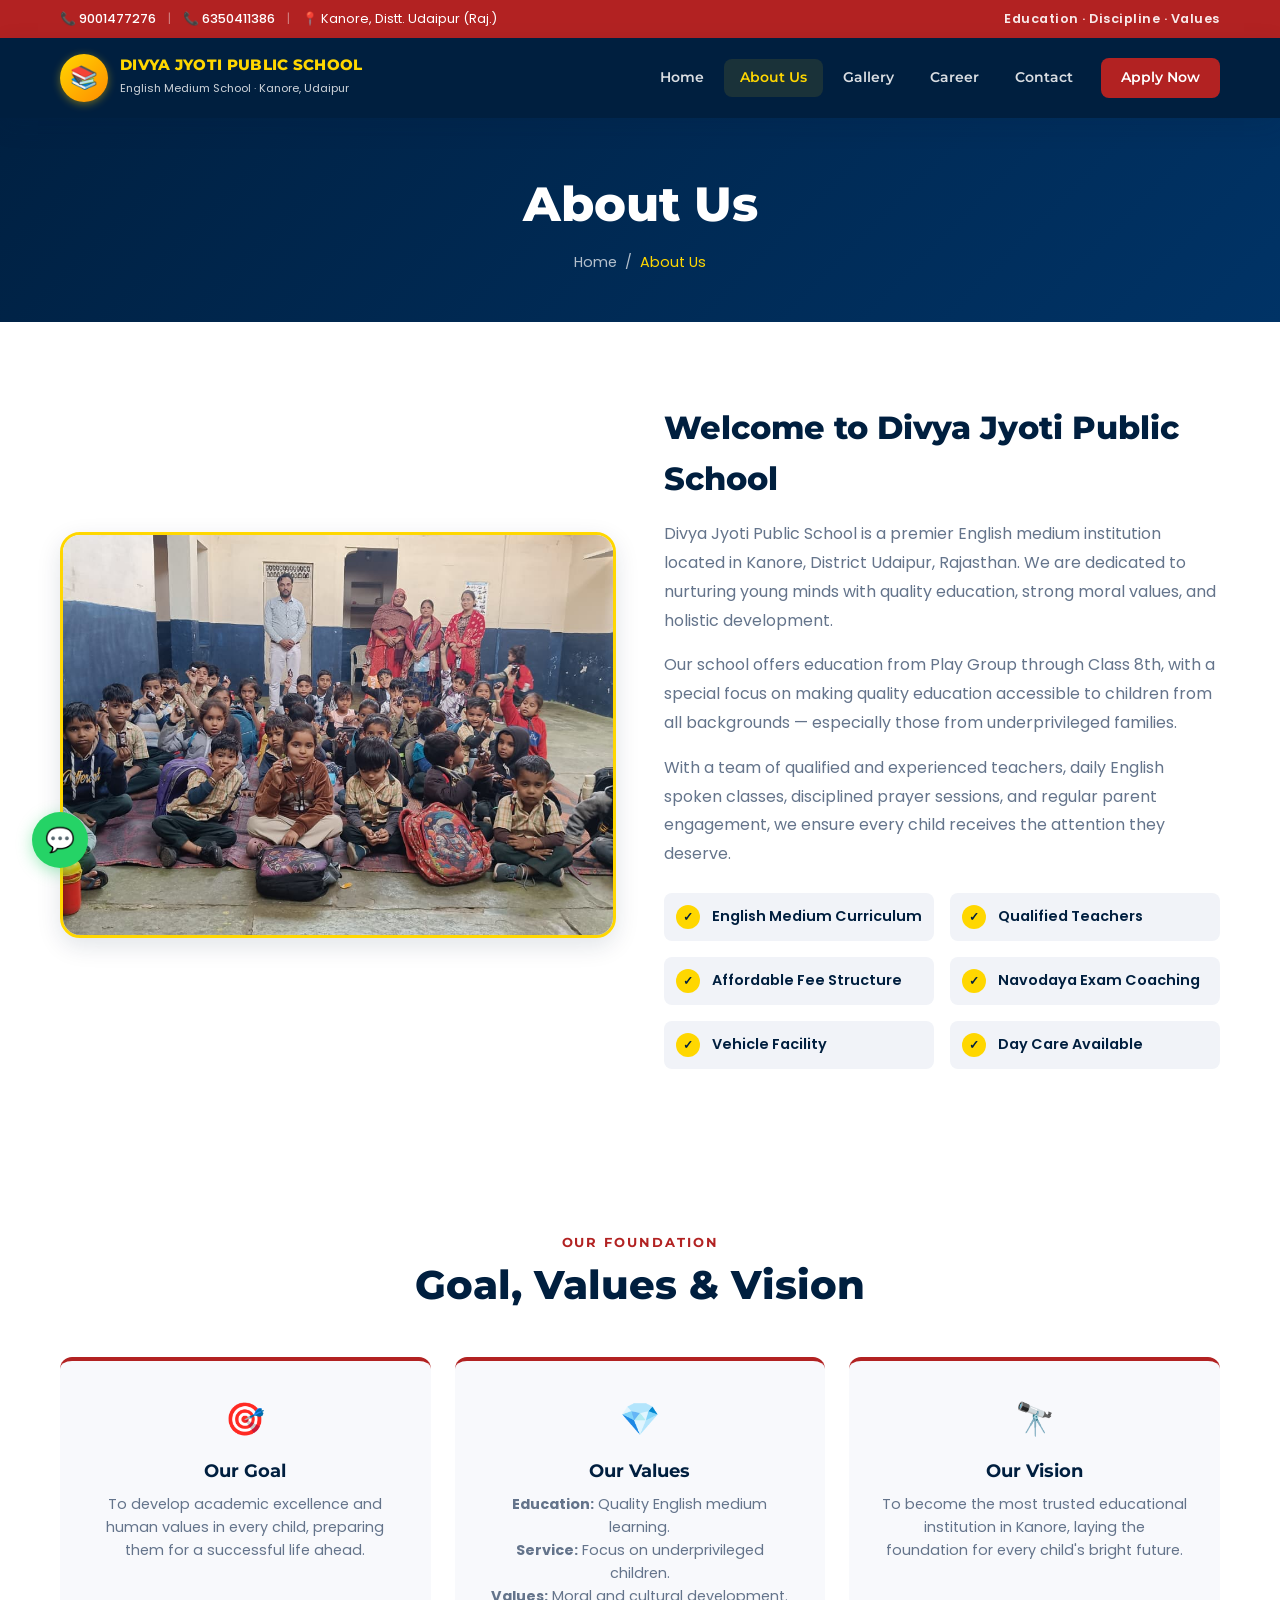
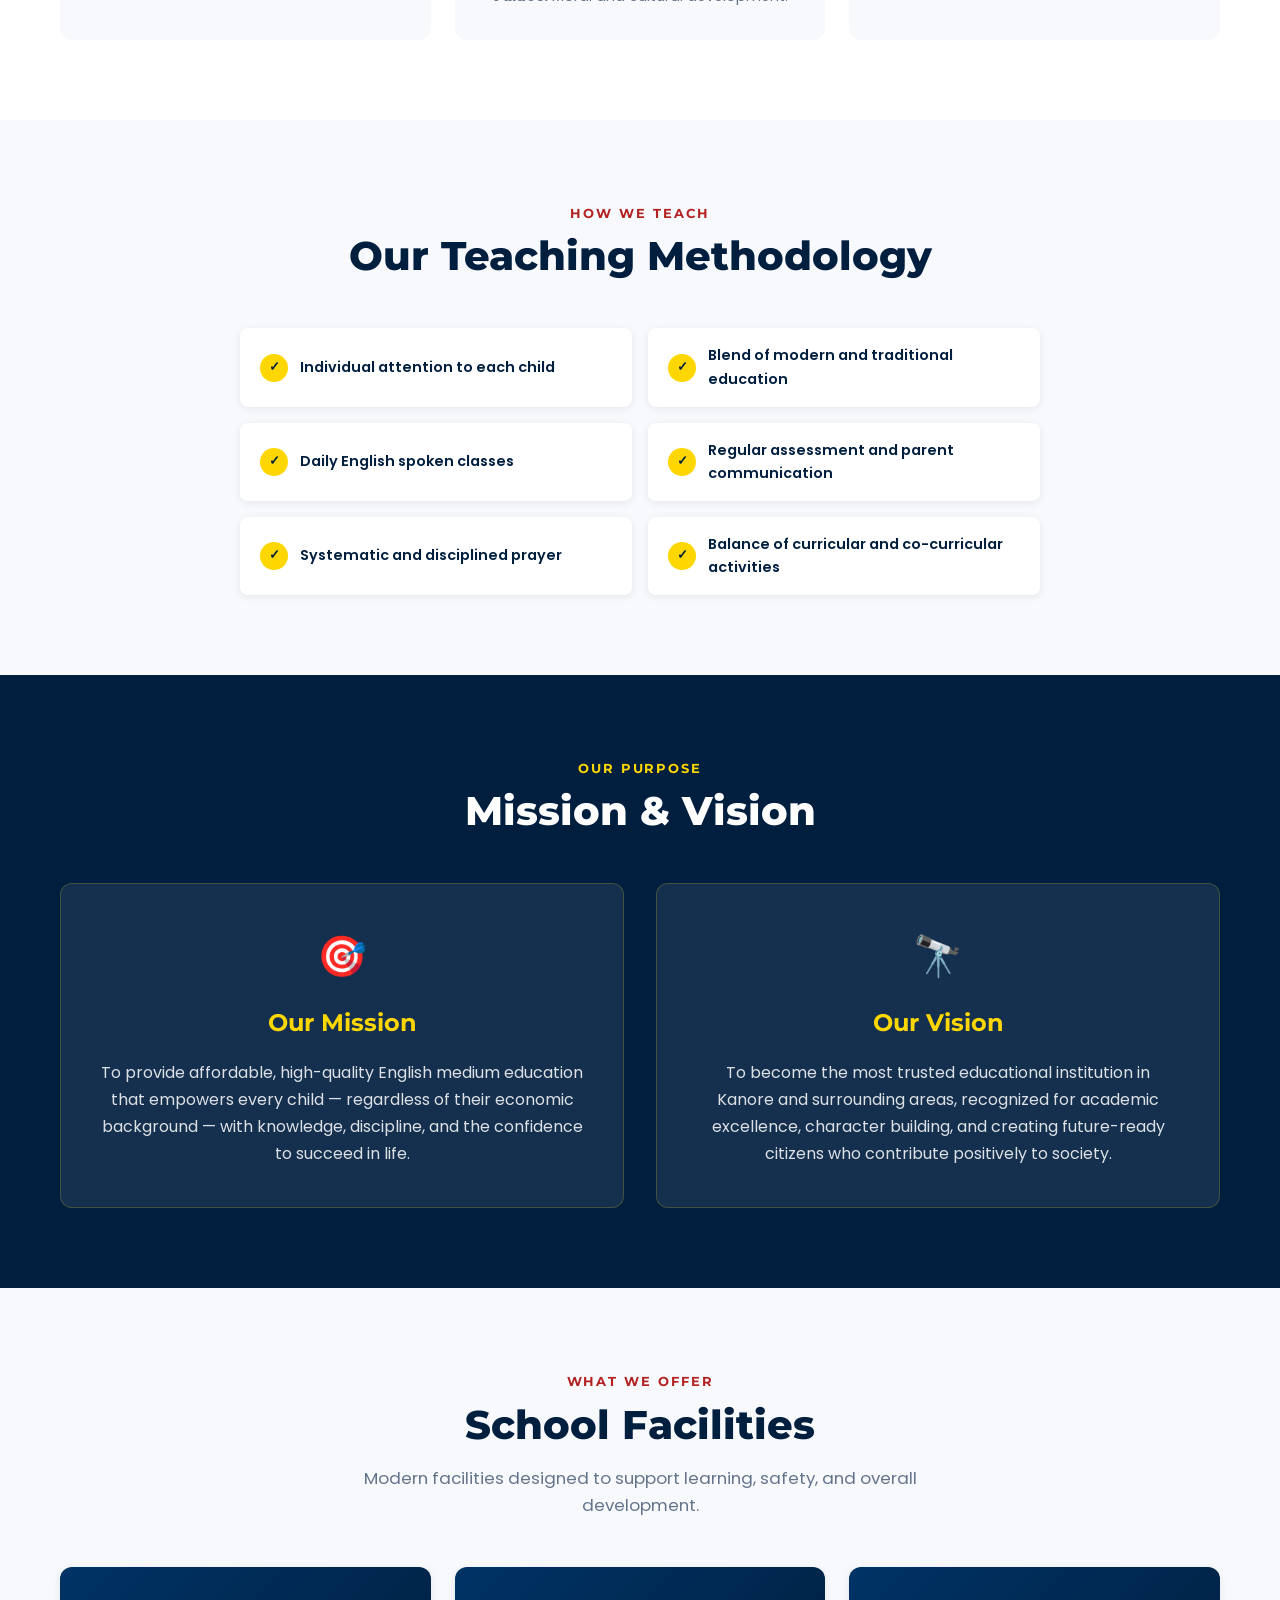
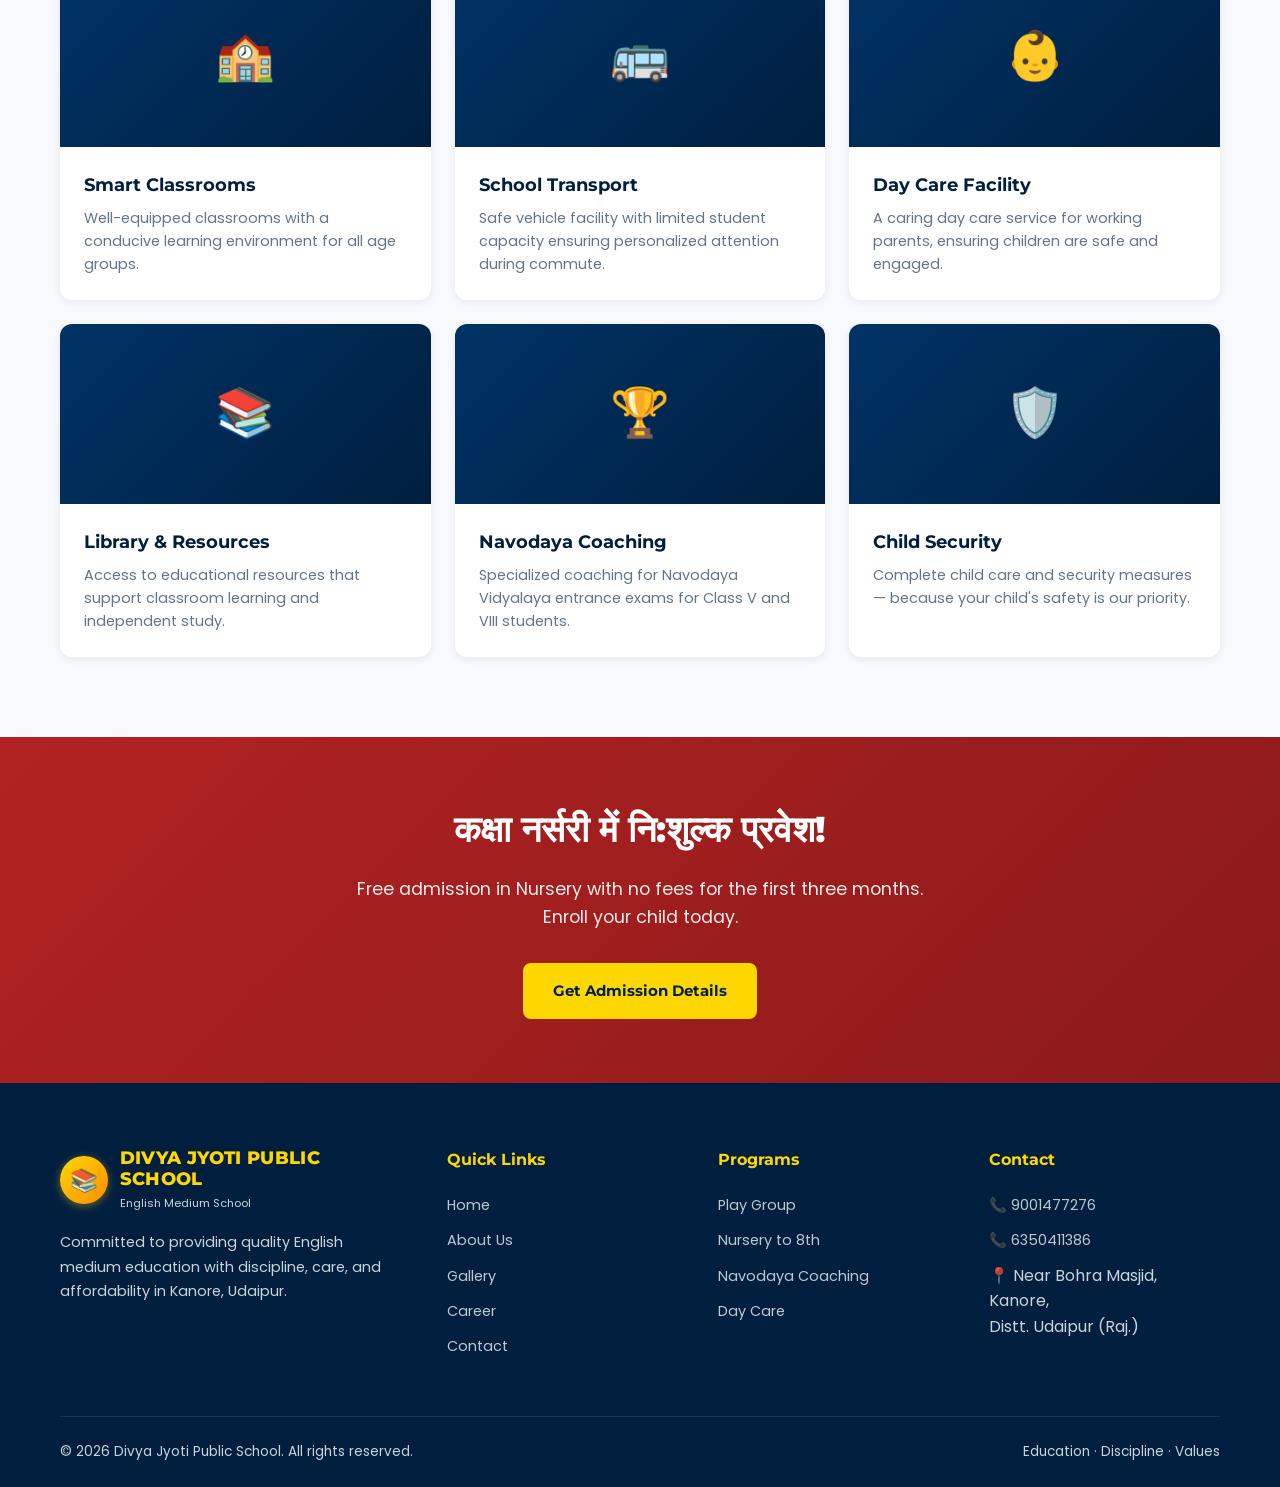
==== commit 84db18fd: "Photos Added" ====
--- a/about.html
+++ b/about.html
@@ -67,7 +67,7 @@
     <div class="container">
       <div class="about-intro">
         <div class="about-image fade-in">
-          <img src="assets/images/flyer.png" alt="Divya Jyoti Public School campus">
+          <img src="images/student-classroom.jpeg" alt="Divya Jyoti Public School campus">
         </div>
         <div class="about-content fade-in">
           <h2>Welcome to Divya Jyoti Public School</h2>
